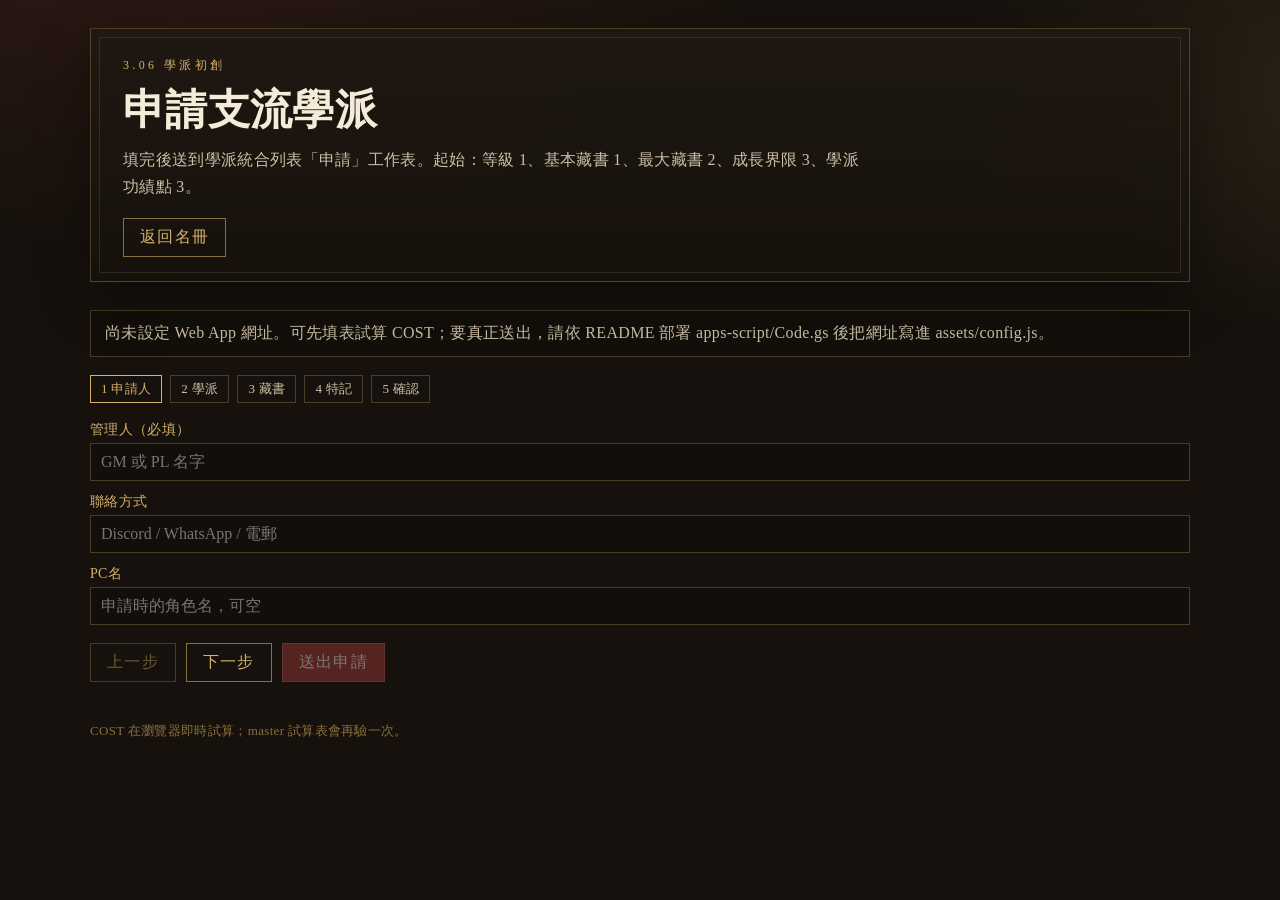
==== apply.html @ 9a8652fa "Add Magitech Hearts school application portal." ====
<!DOCTYPE html>
<html lang="zh-Hant">
<head>
  <meta charset="utf-8">
  <meta name="viewport" content="width=device-width, initial-scale=1">
  <title>申請支流學派｜魔導書大戰</title>
  <link rel="stylesheet" href="assets/style.css">
</head>
<body>
  <div class="wrap">
    <header class="hero">
      <p class="kicker">3.06 學派初創</p>
      <h1>申請支流學派</h1>
      <p class="lede">填完後送到學派統合列表「申請」工作表。起始：等級 1、基本藏書 1、最大藏書 2、成長界限 3、學派功績點 3。</p>
      <nav class="bar">
        <a class="btn" href="index.html">返回名冊</a>
      </nav>
    </header>

    <div id="banner"></div>
    <div class="steps" id="steps"></div>

    <form class="wizard" id="form" method="post" accept-charset="UTF-8">
      <input type="hidden" name="申請類型" value="學派初創">
      <input type="hidden" name="return" id="returnField">

      <section class="panel on" data-step="0">
        <label>管理人（必填）</label>
        <input name="管理人" required maxlength="80" placeholder="GM 或 PL 名字">
        <label>聯絡方式</label>
        <input name="聯絡方式" maxlength="120" placeholder="Discord / WhatsApp / 電郵">
        <label>PC名</label>
        <input name="PC名" maxlength="80" placeholder="申請時的角色名，可空">
      </section>

      <section class="panel" data-step="1">
        <label>學派名（必填，不可與現有同名）</label>
        <input name="學派名" required maxlength="40">
        <label>信條（必填）</label>
        <textarea name="信條" required placeholder="所屬魔法使的行動方針。結束階段未滿足則拿不到信條功績點。"></textarea>
        <label>誕生背景</label>
        <select name="誕生背景">
          <option>1 獨立（脫離原學派新設；附屬或反叛）</option>
          <option>2 同胞（到達者／共通技術）</option>
          <option>3 一族（血緣或創始超常存在）</option>
          <option>4 新部門（政府或企業隱匿部門）</option>
          <option>5 異種族（異境出身者互助）</option>
          <option selected>6 拼湊（失去居所者集合）</option>
          <option>自行描述</option>
        </select>
        <label>誕生背景補述</label>
        <textarea name="誕生背景補述"></textarea>
        <div class="row2">
          <div>
            <label>代表性的構成成員</label>
            <textarea name="代表性的構成成員"></textarea>
          </div>
          <div>
            <label>其他設定</label>
            <textarea name="其他設定" placeholder="徽章、成立時代、大事"></textarea>
          </div>
        </div>
      </section>

      <section class="panel" data-step="2">
        <label>免費藏書分類</label>
        <select name="免費藏書分類" id="freeCat">
          <option>經歷魔法</option>
          <option>機關魔法</option>
          <option>學派魔法</option>
          <option>餐飲魔法</option>
          <option>醫療魔法</option>
        </select>
        <p class="hint">初創免費 1 本。不可用遺失魔法當免費本。填序號即可（例：5013＝天秤）。</p>
        <label>免費藏書序號</label>
        <input name="免費藏書序號" id="freeId" inputmode="numeric" placeholder="5013">
        <p class="hint" id="freeHint"></p>
        <label>是否追加第二本</label>
        <select name="是否追加第二本" id="extraOn">
          <option>否</option>
          <option>是</option>
        </select>
        <div id="extraBox" hidden>
          <label>追加藏書分類</label>
          <select name="追加藏書分類" id="extraCat">
            <option>經歷魔法</option>
            <option>機關魔法</option>
            <option>學派魔法</option>
            <option>餐飲魔法</option>
            <option>醫療魔法</option>
            <option>遺失魔法（僅追加，不可當免費本）</option>
          </select>
          <label>追加藏書序號</label>
          <input name="追加藏書序號" id="extraId" inputmode="numeric">
          <p class="hint" id="extraHint"></p>
          <input type="hidden" name="追加魔法是否已由本學派PC習得" value="否">
        </div>
      </section>

      <section class="panel" data-step="3">
        <label>優勢（初創最多 1 個）</label>
        <select name="優勢" id="adv">
          <option>不選擇優勢</option>
          <option>備品：魔素（COST 2）</option>
          <option>備品：道具（COST＝道具功績點×3）</option>
          <option>專業性（COST 3）</option>
          <option>獨有的魔法體系（COST 5）</option>
          <option>異境大本營（COST 5）</option>
          <option>學派特性（COST＝預兆COST×5）</option>
        </select>
        <div class="row2">
          <div>
            <label>備品魔素</label>
            <select name="備品魔素"><option></option><option>星</option><option>獸</option><option>力</option><option>歌</option><option>夢</option><option>闇</option></select>
          </div>
          <div>
            <label>備品道具功績點</label>
            <select name="備品道具功績點"><option></option><option>1</option><option>2</option></select>
          </div>
        </div>
        <label>備品道具名</label>
        <input name="備品道具名">
        <label>專業性判定</label>
        <select name="專業性判定">
          <option></option>
          <option>調查判定</option><option>調律判定</option><option>事件判定</option>
          <option>為使用咒文的指定特技判定</option><option>抵抗判定</option>
        </select>
        <label>獨有體系</label>
        <select name="獨有體系"><option></option><option>咒文</option><option>召喚</option></select>
        <label>世界法則阻礙</label>
        <select name="世界法則阻礙">
          <option></option>
          <option>召喚阻礙</option><option>咒文阻礙</option><option>抵抗阻礙</option>
          <option>復活阻礙</option><option>介入阻礙</option>
        </select>
        <label>學派特性預兆</label>
        <select name="學派特性預兆">
          <option></option>
          <option>臨床（COST 1→特記 5）</option>
          <option>惡食（COST 1→特記 5）</option>
          <option>異境血脈（COST 2→特記 10）</option>
          <option>復仇心（COST 2→特記 10）</option>
          <option>古老魔法（COST 3→特記 15）</option>
        </select>
        <label>劣勢（初創最多 1 個；會加回 COST）</label>
        <select name="劣勢" id="dis">
          <option>不選擇劣勢</option>
          <option>限制：領域（COST 1）</option>
          <option>限制：樣式（COST 2）</option>
          <option>藏書缺失（COST 3）</option>
          <option>封建（COST 3）</option>
          <option>稀薄（COST 4）</option>
          <option>學派病（COST＝病強度）</option>
        </select>
        <div class="row2">
          <div>
            <label>限制領域</label>
            <select name="限制領域"><option></option><option>星</option><option>獸</option><option>力</option><option>歌</option><option>夢</option><option>闇</option></select>
          </div>
          <div>
            <label>限制樣式（可複選，用頓號）</label>
            <input name="限制樣式" placeholder="例如：學究、世俗">
          </div>
        </div>
        <label>藏書缺失種類</label>
        <select name="藏書缺失種類"><option></option><option>星</option><option>獸</option><option>力</option><option>歌</option><option>夢</option><option>闇</option><option>全</option><option>無</option></select>
        <div class="row2">
          <div>
            <label>學派病名稱</label>
            <input name="學派病名稱">
          </div>
          <div>
            <label>學派病強度</label>
            <input name="學派病強度" inputmode="numeric">
          </div>
        </div>
        <label>申請備註</label>
        <textarea name="申請備註"></textarea>
      </section>

      <section class="panel" data-step="4">
        <div class="math" id="math"></div>
        <p class="hint">按下送出後會寫入 master「申請」。核准前不會進入學派表。</p>
      </section>

      <nav class="bar" style="margin-top:18px">
        <button type="button" class="btn" id="prev">上一步</button>
        <button type="button" class="btn" id="next">下一步</button>
        <button type="submit" class="btn primary" id="send" hidden>送出申請</button>
      </nav>
    </form>
    <footer>COST 在瀏覽器即時試算；master 試算表會再驗一次。</footer>
  </div>
  <script src="assets/config.js"></script>
  <script src="assets/common.js"></script>
  <script src="assets/apply.js"></script>
</body>
</html>
---- assets/style.css ----
:root {
  --ink: #f4ecd8;
  --muted: #cbbfa6;
  --paper: #16110c;
  --panel: #1f1811;
  --gold: #d4b06a;
  --gold-dim: #8a703d;
  --crimson: #a33b3b;
  --line: rgba(212, 176, 106, 0.28);
  --ok: #7dbe7d;
  --bad: #e08a7a;
  --shadow: 0 18px 50px rgba(0, 0, 0, 0.35);
}

* { box-sizing: border-box; }
html, body { margin: 0; padding: 0; }
body {
  font-family: "Iwanami Mincho", "Source Han Serif TC", "Noto Serif TC", "PMingLiU", serif;
  color: var(--ink);
  background:
    radial-gradient(1200px 600px at 10% -10%, rgba(163, 59, 59, 0.18), transparent 55%),
    radial-gradient(900px 500px at 110% 10%, rgba(212, 176, 106, 0.12), transparent 50%),
    var(--paper);
  min-height: 100vh;
  letter-spacing: 0.02em;
}

a { color: var(--gold); text-decoration: none; }
a:hover { text-decoration: underline; }

.wrap { width: min(1100px, calc(100% - 32px)); margin: 0 auto; padding: 28px 0 80px; }

header.hero {
  border: 1px solid var(--line);
  background: linear-gradient(180deg, rgba(31, 24, 17, 0.95), rgba(22, 17, 12, 0.92));
  box-shadow: var(--shadow);
  padding: 28px 32px 24px;
  margin-bottom: 28px;
  position: relative;
}
header.hero::before {
  content: "";
  position: absolute; inset: 8px;
  border: 1px solid rgba(212, 176, 106, 0.14);
  pointer-events: none;
}
.kicker { color: var(--gold); font-size: 12px; letter-spacing: 0.28em; text-transform: uppercase; margin: 0 0 8px; }
h1 { font-size: clamp(28px, 4vw, 42px); margin: 0 0 8px; font-weight: 700; }
.lede { color: var(--muted); margin: 0; line-height: 1.7; max-width: 46em; }

nav.bar { display: flex; gap: 10px; flex-wrap: wrap; margin-top: 18px; }
.btn, button.btn, input[type="submit"].btn {
  display: inline-flex; align-items: center; justify-content: center;
  border: 1px solid var(--gold-dim);
  background: transparent;
  color: var(--gold);
  padding: 8px 16px;
  cursor: pointer;
  font: inherit;
  letter-spacing: 0.08em;
}
.btn.primary, button.btn.primary, input[type="submit"].btn.primary {
  background: var(--crimson);
  border-color: #c45a5a;
  color: #fff8ea;
}
.btn:hover { filter: brightness(1.08); text-decoration: none; }
.btn:disabled { opacity: 0.45; cursor: not-allowed; }

.grid { display: grid; grid-template-columns: repeat(auto-fill, minmax(280px, 1fr)); gap: 16px; }
.card {
  background: var(--panel);
  border: 1px solid var(--line);
  padding: 16px 18px 18px;
  min-height: 180px;
  box-shadow: var(--shadow);
}
.card h2 { margin: 0 0 8px; font-size: 20px; color: var(--gold); }
.tag {
  display: inline-block;
  font-size: 11px;
  letter-spacing: 0.12em;
  border: 1px solid var(--line);
  padding: 2px 8px;
  margin-bottom: 10px;
  color: var(--muted);
}
.card p { white-space: pre-wrap; color: var(--muted); line-height: 1.6; margin: 0 0 8px; font-size: 14px; }
.card .magic { color: var(--ink); }

.search {
  width: 100%;
  margin: 0 0 18px;
  padding: 10px 12px;
  background: #120e0a;
  border: 1px solid var(--line);
  color: var(--ink);
  font: inherit;
}

.notice {
  border: 1px solid var(--line);
  padding: 12px 14px;
  margin-bottom: 18px;
  color: var(--muted);
  background: rgba(0,0,0,0.18);
}
.notice.ok { border-color: var(--ok); color: var(--ok); }
.notice.bad { border-color: var(--bad); color: var(--bad); }

form.wizard label { display: block; margin: 12px 0 4px; color: var(--gold); font-size: 14px; }
form.wizard input, form.wizard select, form.wizard textarea {
  width: 100%;
  padding: 9px 10px;
  background: #120e0a;
  border: 1px solid var(--line);
  color: var(--ink);
  font: inherit;
}
form.wizard textarea { min-height: 90px; resize: vertical; }
.row2 { display: grid; grid-template-columns: 1fr 1fr; gap: 12px; }
.steps { display: flex; gap: 8px; flex-wrap: wrap; margin: 0 0 18px; }
.steps span {
  border: 1px solid var(--line);
  padding: 4px 10px;
  color: var(--muted);
  font-size: 13px;
}
.steps span.on { border-color: var(--gold); color: var(--gold); }
.panel { display: none; }
.panel.on { display: block; }
.math {
  margin-top: 18px;
  padding: 14px;
  border: 1px dashed var(--gold-dim);
  line-height: 1.7;
}
.math strong { color: var(--gold); }
.hint { color: var(--muted); font-size: 13px; margin: 4px 0 0; }
footer { margin-top: 40px; color: var(--gold-dim); font-size: 13px; }

@media (max-width: 700px) {
  .row2 { grid-template-columns: 1fr; }
  header.hero { padding: 20px 16px; }
}
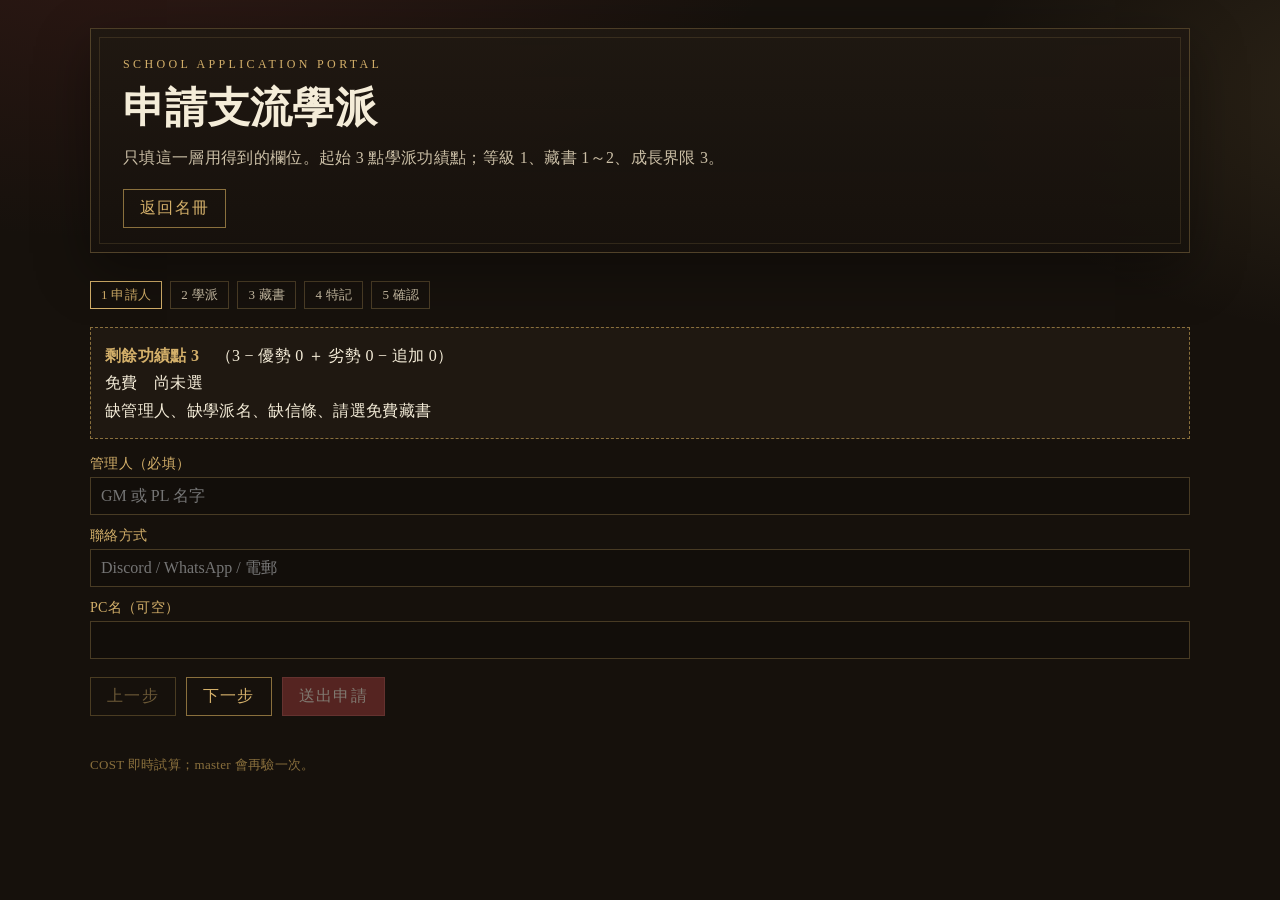
==== commit 0f8d7730: "Rename Pages site to school-application-portal and simplify the apply form." ====
--- a/apply.html
+++ b/apply.html
@@ -3,15 +3,15 @@
 <head>
   <meta charset="utf-8">
   <meta name="viewport" content="width=device-width, initial-scale=1">
-  <title>申請支流學派｜魔導書大戰</title>
+  <title>申請｜School Application Portal</title>
   <link rel="stylesheet" href="assets/style.css">
 </head>
 <body>
   <div class="wrap">
     <header class="hero">
-      <p class="kicker">3.06 學派初創</p>
+      <p class="kicker">School Application Portal</p>
       <h1>申請支流學派</h1>
-      <p class="lede">填完後送到學派統合列表「申請」工作表。起始：等級 1、基本藏書 1、最大藏書 2、成長界限 3、學派功績點 3。</p>
+      <p class="lede">只填這一層用得到的欄位。起始 3 點學派功績點；等級 1、藏書 1～2、成長界限 3。</p>
       <nav class="bar">
         <a class="btn" href="index.html">返回名冊</a>
       </nav>
@@ -19,18 +19,26 @@
 
     <div id="banner"></div>
     <div class="steps" id="steps"></div>
+    <div class="math sticky" id="mathMini"></div>
 
     <form class="wizard" id="form" method="post" accept-charset="UTF-8">
       <input type="hidden" name="申請類型" value="學派初創">
       <input type="hidden" name="return" id="returnField">
+      <input type="hidden" name="優勢" id="advHidden" value="不選擇優勢">
+      <input type="hidden" name="劣勢" id="disHidden" value="不選擇劣勢">
+      <input type="hidden" name="是否追加第二本" id="extraHidden" value="否">
+      <input type="hidden" name="免費藏書序號" id="freeId">
+      <input type="hidden" name="追加藏書序號" id="extraId">
+      <input type="hidden" name="限制樣式" id="styleHidden">
+      <input type="hidden" name="追加魔法是否已由本學派PC習得" value="否">
 
       <section class="panel on" data-step="0">
         <label>管理人（必填）</label>
         <input name="管理人" required maxlength="80" placeholder="GM 或 PL 名字">
         <label>聯絡方式</label>
         <input name="聯絡方式" maxlength="120" placeholder="Discord / WhatsApp / 電郵">
-        <label>PC名</label>
-        <input name="PC名" maxlength="80" placeholder="申請時的角色名，可空">
+        <label>PC名（可空）</label>
+        <input name="PC名" maxlength="80">
       </section>
 
       <section class="panel" data-step="1">
@@ -39,7 +47,7 @@
         <label>信條（必填）</label>
         <textarea name="信條" required placeholder="所屬魔法使的行動方針。結束階段未滿足則拿不到信條功績點。"></textarea>
         <label>誕生背景</label>
-        <select name="誕生背景">
+        <select name="誕生背景" id="origin">
           <option>1 獨立（脫離原學派新設；附屬或反叛）</option>
           <option>2 同胞（到達者／共通技術）</option>
           <option>3 一族（血緣或創始超常存在）</option>
@@ -48,140 +56,139 @@
           <option selected>6 拼湊（失去居所者集合）</option>
           <option>自行描述</option>
         </select>
-        <label>誕生背景補述</label>
-        <textarea name="誕生背景補述"></textarea>
-        <div class="row2">
-          <div>
-            <label>代表性的構成成員</label>
-            <textarea name="代表性的構成成員"></textarea>
-          </div>
-          <div>
-            <label>其他設定</label>
-            <textarea name="其他設定" placeholder="徽章、成立時代、大事"></textarea>
-          </div>
+        <p class="hint" id="originHint"></p>
+        <div id="originExtra" hidden>
+          <label>誕生背景補述</label>
+          <textarea name="誕生背景補述" placeholder="原學派、技術、一族、組織或異境等細節"></textarea>
+        </div>
+        <label class="check"><input type="checkbox" id="wantFlavour"> 還要填成員／徽章等（可略過）</label>
+        <div id="flavourBox" hidden>
+          <label>代表性的構成成員</label>
+          <textarea name="代表性的構成成員"></textarea>
+          <label>其他設定</label>
+          <textarea name="其他設定" placeholder="徽章、成立時代、大事"></textarea>
         </div>
       </section>
 
       <section class="panel" data-step="2">
+        <p class="rule">初創免費 1 本學派魔法。限經歷（基本）／機關（基本・黃昏）／學派（基本・黃昏）／餐飲／醫療。不可用遺失魔法當免費本。</p>
         <label>免費藏書分類</label>
-        <select name="免費藏書分類" id="freeCat">
-          <option>經歷魔法</option>
-          <option>機關魔法</option>
-          <option>學派魔法</option>
-          <option>餐飲魔法</option>
-          <option>醫療魔法</option>
-        </select>
-        <p class="hint">初創免費 1 本。不可用遺失魔法當免費本。填序號即可（例：5013＝天秤）。</p>
-        <label>免費藏書序號</label>
-        <input name="免費藏書序號" id="freeId" inputmode="numeric" placeholder="5013">
+        <select name="免費藏書分類" id="freeCat"></select>
+        <label>選擇魔法</label>
+        <select id="freePick"><option value="">請先選分類</option></select>
         <p class="hint" id="freeHint"></p>
-        <label>是否追加第二本</label>
-        <select name="是否追加第二本" id="extraOn">
-          <option>否</option>
-          <option>是</option>
-        </select>
+        <label class="check"><input type="checkbox" id="wantExtra"> 追加第二本（花費功績點；最大藏書數＝2）</label>
         <div id="extraBox" hidden>
+          <p class="rule">經歷 COST＝3＋現有經歷數；機關＝4＋現有機關數；學派＝3；餐飲／醫療＝2；遺失＝2＋該魔法 COST。</p>
           <label>追加藏書分類</label>
-          <select name="追加藏書分類" id="extraCat">
-            <option>經歷魔法</option>
-            <option>機關魔法</option>
-            <option>學派魔法</option>
-            <option>餐飲魔法</option>
-            <option>醫療魔法</option>
-            <option>遺失魔法（僅追加，不可當免費本）</option>
+          <select name="追加藏書分類" id="extraCat"></select>
+          <label>選擇魔法</label>
+          <select id="extraPick"><option value="">請先選分類</option></select>
+          <p class="hint" id="extraHint"></p>
+        </div>
+      </section>
+
+      <section class="panel" data-step="3">
+        <p class="rule">初創最多 1 個優勢、1 個劣勢。優勢扣點，劣勢加回點。不選可以把 3 點留著。</p>
+        <label class="check"><input type="checkbox" id="wantAdv"> 選擇 1 個優勢</label>
+        <div id="advBox" hidden>
+          <label>優勢種類</label>
+          <select id="advPick">
+            <option value="">請選擇</option>
+            <option value="備品：魔素（COST 2）">備品：魔素（COST 2）— 開局獲得 1 個指定魔素</option>
+            <option value="備品：道具（COST＝道具功績點×3）">備品：道具（COST＝功績×3）— 開局獲得 1 個 2 點以下道具</option>
+            <option value="專業性（COST 3）">專業性（COST 3）— 一局可重骰一次指定判定</option>
+            <option value="獨有的魔法體系（COST 5）">獨有的魔法體系（COST 5）— 咒文或召喚可耗魔力加值</option>
+            <option value="異境大本營（COST 5）">異境大本營（COST 5）— 無視一種世界法則阻礙</option>
+            <option value="學派特性（COST＝預兆COST×5）">學派特性（COST＝預兆×5）— 全學派可做一項特殊成長</option>
           </select>
-          <label>追加藏書序號</label>
-          <input name="追加藏書序號" id="extraId" inputmode="numeric">
-          <p class="hint" id="extraHint"></p>
-          <input type="hidden" name="追加魔法是否已由本學派PC習得" value="否">
-        </div>
-      </section>
-
-      <section class="panel" data-step="3">
-        <label>優勢（初創最多 1 個）</label>
-        <select name="優勢" id="adv">
-          <option>不選擇優勢</option>
-          <option>備品：魔素（COST 2）</option>
-          <option>備品：道具（COST＝道具功績點×3）</option>
-          <option>專業性（COST 3）</option>
-          <option>獨有的魔法體系（COST 5）</option>
-          <option>異境大本營（COST 5）</option>
-          <option>學派特性（COST＝預兆COST×5）</option>
-        </select>
-        <div class="row2">
-          <div>
-            <label>備品魔素</label>
+          <p class="hint" id="advRule"></p>
+          <div class="reveal" data-adv="備品：魔素（COST 2）">
+            <label>魔素種類</label>
             <select name="備品魔素"><option></option><option>星</option><option>獸</option><option>力</option><option>歌</option><option>夢</option><option>闇</option></select>
           </div>
-          <div>
-            <label>備品道具功績點</label>
+          <div class="reveal" data-adv="備品：道具（COST＝道具功績點×3）">
+            <label>道具名</label>
+            <input name="備品道具名">
+            <label>該道具所需功績點</label>
             <select name="備品道具功績點"><option></option><option>1</option><option>2</option></select>
           </div>
-        </div>
-        <label>備品道具名</label>
-        <input name="備品道具名">
-        <label>專業性判定</label>
-        <select name="專業性判定">
-          <option></option>
-          <option>調查判定</option><option>調律判定</option><option>事件判定</option>
-          <option>為使用咒文的指定特技判定</option><option>抵抗判定</option>
-        </select>
-        <label>獨有體系</label>
-        <select name="獨有體系"><option></option><option>咒文</option><option>召喚</option></select>
-        <label>世界法則阻礙</label>
-        <select name="世界法則阻礙">
-          <option></option>
-          <option>召喚阻礙</option><option>咒文阻礙</option><option>抵抗阻礙</option>
-          <option>復活阻礙</option><option>介入阻礙</option>
-        </select>
-        <label>學派特性預兆</label>
-        <select name="學派特性預兆">
-          <option></option>
-          <option>臨床（COST 1→特記 5）</option>
-          <option>惡食（COST 1→特記 5）</option>
-          <option>異境血脈（COST 2→特記 10）</option>
-          <option>復仇心（COST 2→特記 10）</option>
-          <option>古老魔法（COST 3→特記 15）</option>
-        </select>
-        <label>劣勢（初創最多 1 個；會加回 COST）</label>
-        <select name="劣勢" id="dis">
-          <option>不選擇劣勢</option>
-          <option>限制：領域（COST 1）</option>
-          <option>限制：樣式（COST 2）</option>
-          <option>藏書缺失（COST 3）</option>
-          <option>封建（COST 3）</option>
-          <option>稀薄（COST 4）</option>
-          <option>學派病（COST＝病強度）</option>
-        </select>
-        <div class="row2">
-          <div>
-            <label>限制領域</label>
+          <div class="reveal" data-adv="專業性（COST 3）">
+            <label>可重骰的判定（一局一次）</label>
+            <select name="專業性判定">
+              <option></option>
+              <option>調查判定</option><option>調律判定</option><option>事件判定</option>
+              <option>為使用咒文的指定特技判定</option><option>抵抗判定</option>
+            </select>
+          </div>
+          <div class="reveal" data-adv="獨有的魔法體系（COST 5）">
+            <label>體系</label>
+            <select name="獨有體系"><option></option><option>咒文</option><option>召喚</option></select>
+          </div>
+          <div class="reveal" data-adv="異境大本營（COST 5）">
+            <label>無視哪一種世界法則</label>
+            <select name="世界法則阻礙">
+              <option></option>
+              <option>召喚阻礙</option><option>咒文阻礙</option><option>抵抗阻礙</option>
+              <option>復活阻礙</option><option>介入阻礙</option>
+            </select>
+          </div>
+          <div class="reveal" data-adv="學派特性（COST＝預兆COST×5）">
+            <label>預兆</label>
+            <select name="學派特性預兆">
+              <option></option>
+              <option>臨床（COST 1→特記 5）</option>
+              <option>惡食（COST 1→特記 5）</option>
+              <option>異境血脈（COST 2→特記 10）</option>
+              <option>復仇心（COST 2→特記 10）</option>
+              <option>古老魔法（COST 3→特記 15）</option>
+            </select>
+          </div>
+        </div>
+
+        <label class="check"><input type="checkbox" id="wantDis"> 選擇 1 個劣勢（加回功績點）</label>
+        <div id="disBox" hidden>
+          <label>劣勢種類</label>
+          <select id="disPick">
+            <option value="">請選擇</option>
+            <option value="限制：領域（COST 1）">限制：領域（+1）— 沒學該領域特技則臨時所屬</option>
+            <option value="限制：樣式（COST 2）">限制：樣式（+2）— 勾 2 個允許的樣式</option>
+            <option value="藏書缺失（COST 3）">藏書缺失（+3）— 不能學對應 COST 的泛用魔法</option>
+            <option value="封建（COST 3）">封建（+3）— 結束階段功績點少 1</option>
+            <option value="稀薄（COST 4）">稀薄（+4）— 魔力最大值多骰一顆取低</option>
+            <option value="學派病（COST＝病強度）">學派病（+強度）— 該病成痼疾且不能靠它拿功績</option>
+          </select>
+          <p class="hint" id="disRule"></p>
+          <div class="reveal" data-dis="限制：領域（COST 1）">
+            <label>必須習得特技的領域</label>
             <select name="限制領域"><option></option><option>星</option><option>獸</option><option>力</option><option>歌</option><option>夢</option><option>闇</option></select>
           </div>
-          <div>
-            <label>限制樣式（可複選，用頓號）</label>
-            <input name="限制樣式" placeholder="例如：學究、世俗">
-          </div>
-        </div>
-        <label>藏書缺失種類</label>
-        <select name="藏書缺失種類"><option></option><option>星</option><option>獸</option><option>力</option><option>歌</option><option>夢</option><option>闇</option><option>全</option><option>無</option></select>
-        <div class="row2">
-          <div>
-            <label>學派病名稱</label>
+          <div class="reveal" data-dis="限制：樣式（COST 2）">
+            <p class="rule">勾 2 個允許的樣式。PC 沒有其中之一就是臨時所屬。</p>
+            <label class="check"><input type="checkbox" class="stylePick" value="學究"> 學究</label>
+            <label class="check"><input type="checkbox" class="stylePick" value="世俗"> 世俗</label>
+            <label class="check"><input type="checkbox" class="stylePick" value="理想"> 理想</label>
+          </div>
+          <div class="reveal" data-dis="藏書缺失（COST 3）">
+            <label>無法習得的泛用 COST 種類</label>
+            <select name="藏書缺失種類"><option></option><option>星</option><option>獸</option><option>力</option><option>歌</option><option>夢</option><option>闇</option><option>全</option><option>無</option></select>
+          </div>
+          <div class="reveal" data-dis="學派病（COST＝病強度）">
+            <label>病名</label>
             <input name="學派病名稱">
-          </div>
-          <div>
-            <label>學派病強度</label>
+            <label>強度（正整數＝加回的點數）</label>
             <input name="學派病強度" inputmode="numeric">
           </div>
         </div>
-        <label>申請備註</label>
-        <textarea name="申請備註"></textarea>
+        <label class="check"><input type="checkbox" id="wantNote"> 附加備註（可略過）</label>
+        <div id="noteBox" hidden>
+          <textarea name="申請備註"></textarea>
+        </div>
       </section>
 
       <section class="panel" data-step="4">
         <div class="math" id="math"></div>
-        <p class="hint">按下送出後會寫入 master「申請」。核准前不會進入學派表。</p>
+        <p class="hint">送出後寫入 master「申請」。核准前不會進入名冊與自動角卡。</p>
       </section>
 
       <nav class="bar" style="margin-top:18px">
@@ -190,7 +197,7 @@
         <button type="submit" class="btn primary" id="send" hidden>送出申請</button>
       </nav>
     </form>
-    <footer>COST 在瀏覽器即時試算；master 試算表會再驗一次。</footer>
+    <footer>COST 即時試算；master 會再驗一次。</footer>
   </div>
   <script src="assets/config.js"></script>
   <script src="assets/common.js"></script>
--- a/assets/style.css
+++ b/assets/style.css
@@ -137,6 +137,31 @@
 }
 .math strong { color: var(--gold); }
 .hint { color: var(--muted); font-size: 13px; margin: 4px 0 0; }
+.rule {
+  border-left: 3px solid var(--gold-dim);
+  padding: 8px 12px;
+  margin: 0 0 14px;
+  color: var(--muted);
+  line-height: 1.65;
+  background: rgba(0,0,0,0.18);
+}
+label.check {
+  display: flex;
+  align-items: flex-start;
+  gap: 8px;
+  color: var(--ink);
+  margin: 16px 0 8px;
+  cursor: pointer;
+}
+label.check input { width: auto; margin-top: 4px; }
+.reveal { margin: 8px 0 12px; }
+.math.sticky {
+  margin: 0 0 16px;
+  position: sticky;
+  top: 8px;
+  z-index: 2;
+  background: #1f1811;
+}
 footer { margin-top: 40px; color: var(--gold-dim); font-size: 13px; }
 
 @media (max-width: 700px) {
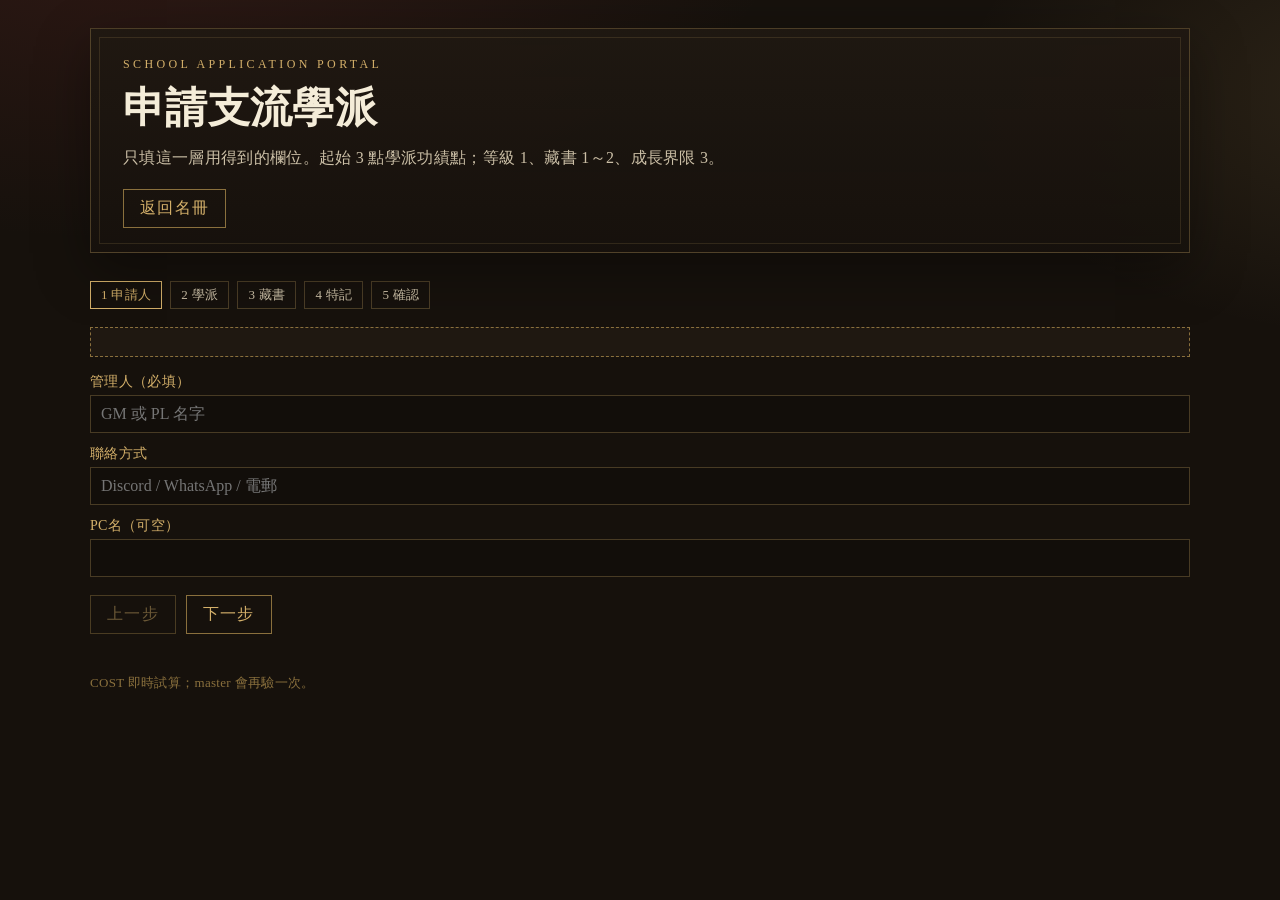
==== commit 9832f7e4: "Show 特記 extra fields only after the matching advantage or drawback is chosen." ====
--- a/apply.html
+++ b/apply.html
@@ -4,7 +4,7 @@
   <meta charset="utf-8">
   <meta name="viewport" content="width=device-width, initial-scale=1">
   <title>申請｜School Application Portal</title>
-  <link rel="stylesheet" href="assets/style.css">
+  <link rel="stylesheet" href="assets/style.css?v=2">
 </head>
 <body>
   <div class="wrap">
@@ -95,25 +95,25 @@
           <label>優勢種類</label>
           <select id="advPick">
             <option value="">請選擇</option>
-            <option value="備品：魔素（COST 2）">備品：魔素（COST 2）— 開局獲得 1 個指定魔素</option>
-            <option value="備品：道具（COST＝道具功績點×3）">備品：道具（COST＝功績×3）— 開局獲得 1 個 2 點以下道具</option>
-            <option value="專業性（COST 3）">專業性（COST 3）— 一局可重骰一次指定判定</option>
-            <option value="獨有的魔法體系（COST 5）">獨有的魔法體系（COST 5）— 咒文或召喚可耗魔力加值</option>
-            <option value="異境大本營（COST 5）">異境大本營（COST 5）— 無視一種世界法則阻礙</option>
-            <option value="學派特性（COST＝預兆COST×5）">學派特性（COST＝預兆×5）— 全學派可做一項特殊成長</option>
+            <option value="備品：魔素（COST 2）" data-key="mana">備品：魔素（COST 2）— 開局獲得 1 個指定魔素</option>
+            <option value="備品：道具（COST＝道具功績點×3）" data-key="item">備品：道具（COST＝功績×3）— 開局獲得 1 個 2 點以下道具</option>
+            <option value="專業性（COST 3）" data-key="pro">專業性（COST 3）— 一局可重骰一次指定判定</option>
+            <option value="獨有的魔法體系（COST 5）" data-key="unique">獨有的魔法體系（COST 5）— 咒文或召喚可耗魔力加值</option>
+            <option value="異境大本營（COST 5）" data-key="base">異境大本營（COST 5）— 無視一種世界法則阻礙</option>
+            <option value="學派特性（COST＝預兆COST×5）" data-key="omen">學派特性（COST＝預兆×5）— 全學派可做一項特殊成長</option>
           </select>
           <p class="hint" id="advRule"></p>
-          <div class="reveal" data-adv="備品：魔素（COST 2）">
+          <div class="reveal" data-for="mana">
             <label>魔素種類</label>
             <select name="備品魔素"><option></option><option>星</option><option>獸</option><option>力</option><option>歌</option><option>夢</option><option>闇</option></select>
           </div>
-          <div class="reveal" data-adv="備品：道具（COST＝道具功績點×3）">
+          <div class="reveal" data-for="item">
             <label>道具名</label>
             <input name="備品道具名">
             <label>該道具所需功績點</label>
             <select name="備品道具功績點"><option></option><option>1</option><option>2</option></select>
           </div>
-          <div class="reveal" data-adv="專業性（COST 3）">
+          <div class="reveal" data-for="pro">
             <label>可重骰的判定（一局一次）</label>
             <select name="專業性判定">
               <option></option>
@@ -121,11 +121,11 @@
               <option>為使用咒文的指定特技判定</option><option>抵抗判定</option>
             </select>
           </div>
-          <div class="reveal" data-adv="獨有的魔法體系（COST 5）">
+          <div class="reveal" data-for="unique">
             <label>體系</label>
             <select name="獨有體系"><option></option><option>咒文</option><option>召喚</option></select>
           </div>
-          <div class="reveal" data-adv="異境大本營（COST 5）">
+          <div class="reveal" data-for="base">
             <label>無視哪一種世界法則</label>
             <select name="世界法則阻礙">
               <option></option>
@@ -133,7 +133,7 @@
               <option>復活阻礙</option><option>介入阻礙</option>
             </select>
           </div>
-          <div class="reveal" data-adv="學派特性（COST＝預兆COST×5）">
+          <div class="reveal" data-for="omen">
             <label>預兆</label>
             <select name="學派特性預兆">
               <option></option>
@@ -151,29 +151,29 @@
           <label>劣勢種類</label>
           <select id="disPick">
             <option value="">請選擇</option>
-            <option value="限制：領域（COST 1）">限制：領域（+1）— 沒學該領域特技則臨時所屬</option>
-            <option value="限制：樣式（COST 2）">限制：樣式（+2）— 勾 2 個允許的樣式</option>
-            <option value="藏書缺失（COST 3）">藏書缺失（+3）— 不能學對應 COST 的泛用魔法</option>
-            <option value="封建（COST 3）">封建（+3）— 結束階段功績點少 1</option>
-            <option value="稀薄（COST 4）">稀薄（+4）— 魔力最大值多骰一顆取低</option>
-            <option value="學派病（COST＝病強度）">學派病（+強度）— 該病成痼疾且不能靠它拿功績</option>
+            <option value="限制：領域（COST 1）" data-key="domain">限制：領域（+1）— 沒學該領域特技則臨時所屬</option>
+            <option value="限制：樣式（COST 2）" data-key="style">限制：樣式（+2）— 勾 2 個允許的樣式</option>
+            <option value="藏書缺失（COST 3）" data-key="missing">藏書缺失（+3）— 不能學對應 COST 的泛用魔法</option>
+            <option value="封建（COST 3）" data-key="feudal">封建（+3）— 結束階段功績點少 1</option>
+            <option value="稀薄（COST 4）" data-key="thin">稀薄（+4）— 魔力最大值多骰一顆取低</option>
+            <option value="學派病（COST＝病強度）" data-key="disease">學派病（+強度）— 該病成痼疾且不能靠它拿功績</option>
           </select>
           <p class="hint" id="disRule"></p>
-          <div class="reveal" data-dis="限制：領域（COST 1）">
+          <div class="reveal" data-for="domain">
             <label>必須習得特技的領域</label>
             <select name="限制領域"><option></option><option>星</option><option>獸</option><option>力</option><option>歌</option><option>夢</option><option>闇</option></select>
           </div>
-          <div class="reveal" data-dis="限制：樣式（COST 2）">
-            <p class="rule">勾 2 個允許的樣式。PC 沒有其中之一就是臨時所屬。</p>
+          <div class="reveal" data-for="style">
+            <p class="rule">勾恰好 2 個允許的樣式。PC 沒有其中之一就是臨時所屬。</p>
             <label class="check"><input type="checkbox" class="stylePick" value="學究"> 學究</label>
             <label class="check"><input type="checkbox" class="stylePick" value="世俗"> 世俗</label>
             <label class="check"><input type="checkbox" class="stylePick" value="理想"> 理想</label>
           </div>
-          <div class="reveal" data-dis="藏書缺失（COST 3）">
+          <div class="reveal" data-for="missing">
             <label>無法習得的泛用 COST 種類</label>
             <select name="藏書缺失種類"><option></option><option>星</option><option>獸</option><option>力</option><option>歌</option><option>夢</option><option>闇</option><option>全</option><option>無</option></select>
           </div>
-          <div class="reveal" data-dis="學派病（COST＝病強度）">
+          <div class="reveal" data-for="disease">
             <label>病名</label>
             <input name="學派病名稱">
             <label>強度（正整數＝加回的點數）</label>
@@ -199,8 +199,8 @@
     </form>
     <footer>COST 即時試算；master 會再驗一次。</footer>
   </div>
-  <script src="assets/config.js"></script>
-  <script src="assets/common.js"></script>
-  <script src="assets/apply.js"></script>
+  <script src="assets/config.js?v=2"></script>
+  <script src="assets/common.js?v=2"></script>
+  <script src="assets/apply.js?v=2"></script>
 </body>
 </html>
--- a/assets/style.css
+++ b/assets/style.css
@@ -154,7 +154,9 @@
   cursor: pointer;
 }
 label.check input { width: auto; margin-top: 4px; }
-.reveal { margin: 8px 0 12px; }
+.reveal { display: none !important; margin: 8px 0 12px; }
+.reveal.open { display: block !important; }
+[hidden] { display: none !important; }
 .math.sticky {
   margin: 0 0 16px;
   position: sticky;
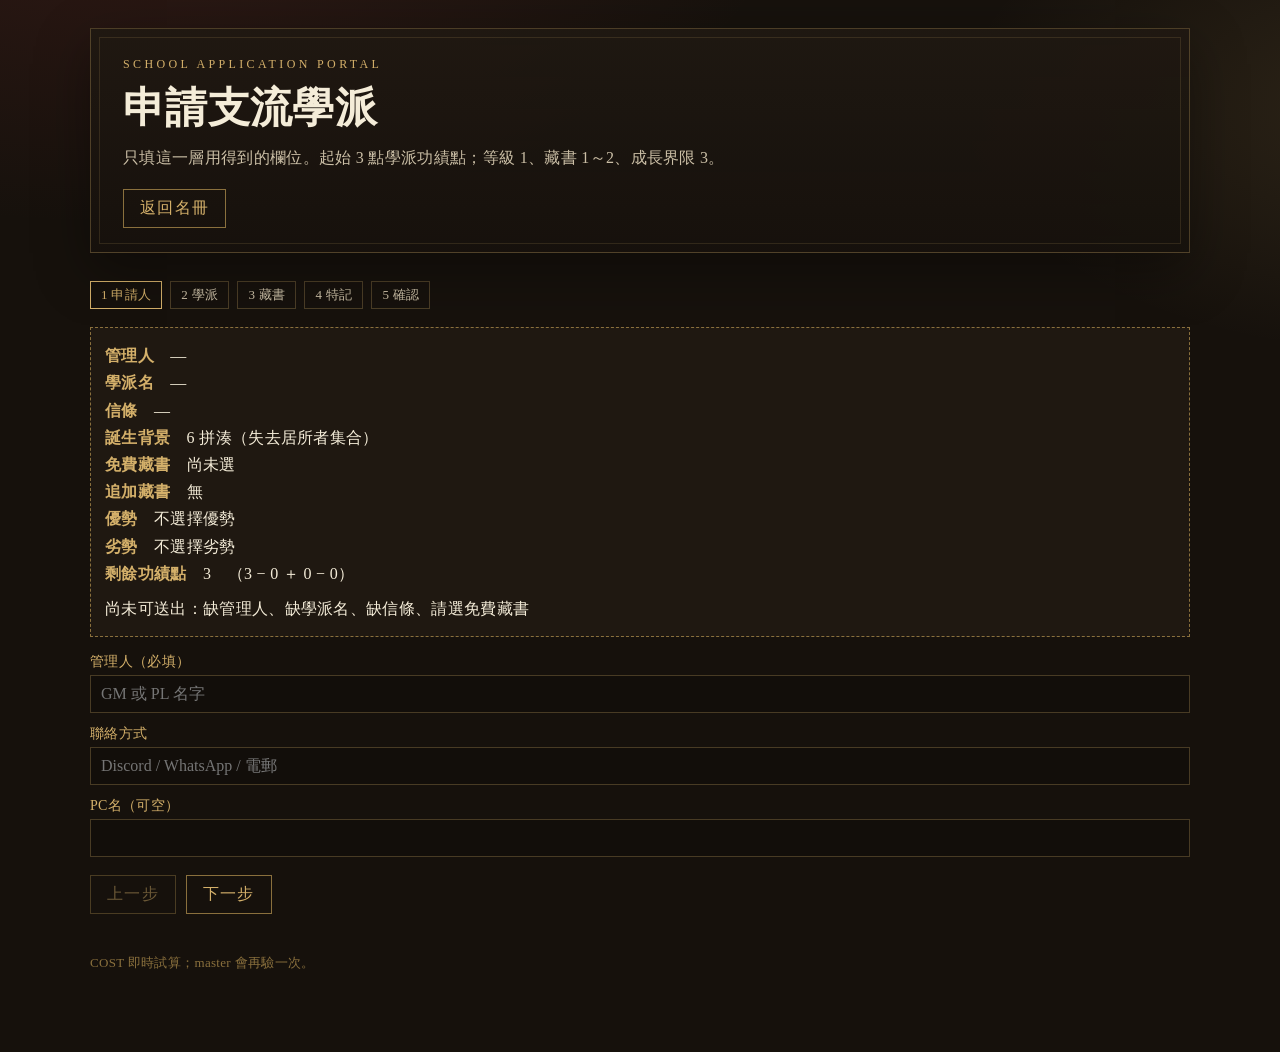
==== commit 7a15b3d1: "Fix empty 確認 recap and Web App submit permission page." ====
--- a/apply.html
+++ b/apply.html
@@ -4,7 +4,7 @@
   <meta charset="utf-8">
   <meta name="viewport" content="width=device-width, initial-scale=1">
   <title>申請｜School Application Portal</title>
-  <link rel="stylesheet" href="assets/style.css?v=2">
+  <link rel="stylesheet" href="assets/style.css?v=4">
 </head>
 <body>
   <div class="wrap">
@@ -194,13 +194,13 @@
       <nav class="bar" style="margin-top:18px">
         <button type="button" class="btn" id="prev">上一步</button>
         <button type="button" class="btn" id="next">下一步</button>
-        <button type="submit" class="btn primary" id="send" hidden>送出申請</button>
+        <button type="submit" class="btn primary" id="send" hidden disabled>送出申請</button>
       </nav>
     </form>
     <footer>COST 即時試算；master 會再驗一次。</footer>
   </div>
-  <script src="assets/config.js?v=2"></script>
-  <script src="assets/common.js?v=2"></script>
-  <script src="assets/apply.js?v=2"></script>
+  <script src="assets/config.js?v=4"></script>
+  <script src="assets/common.js?v=4"></script>
+  <script src="assets/apply.js?v=4"></script>
 </body>
 </html>
